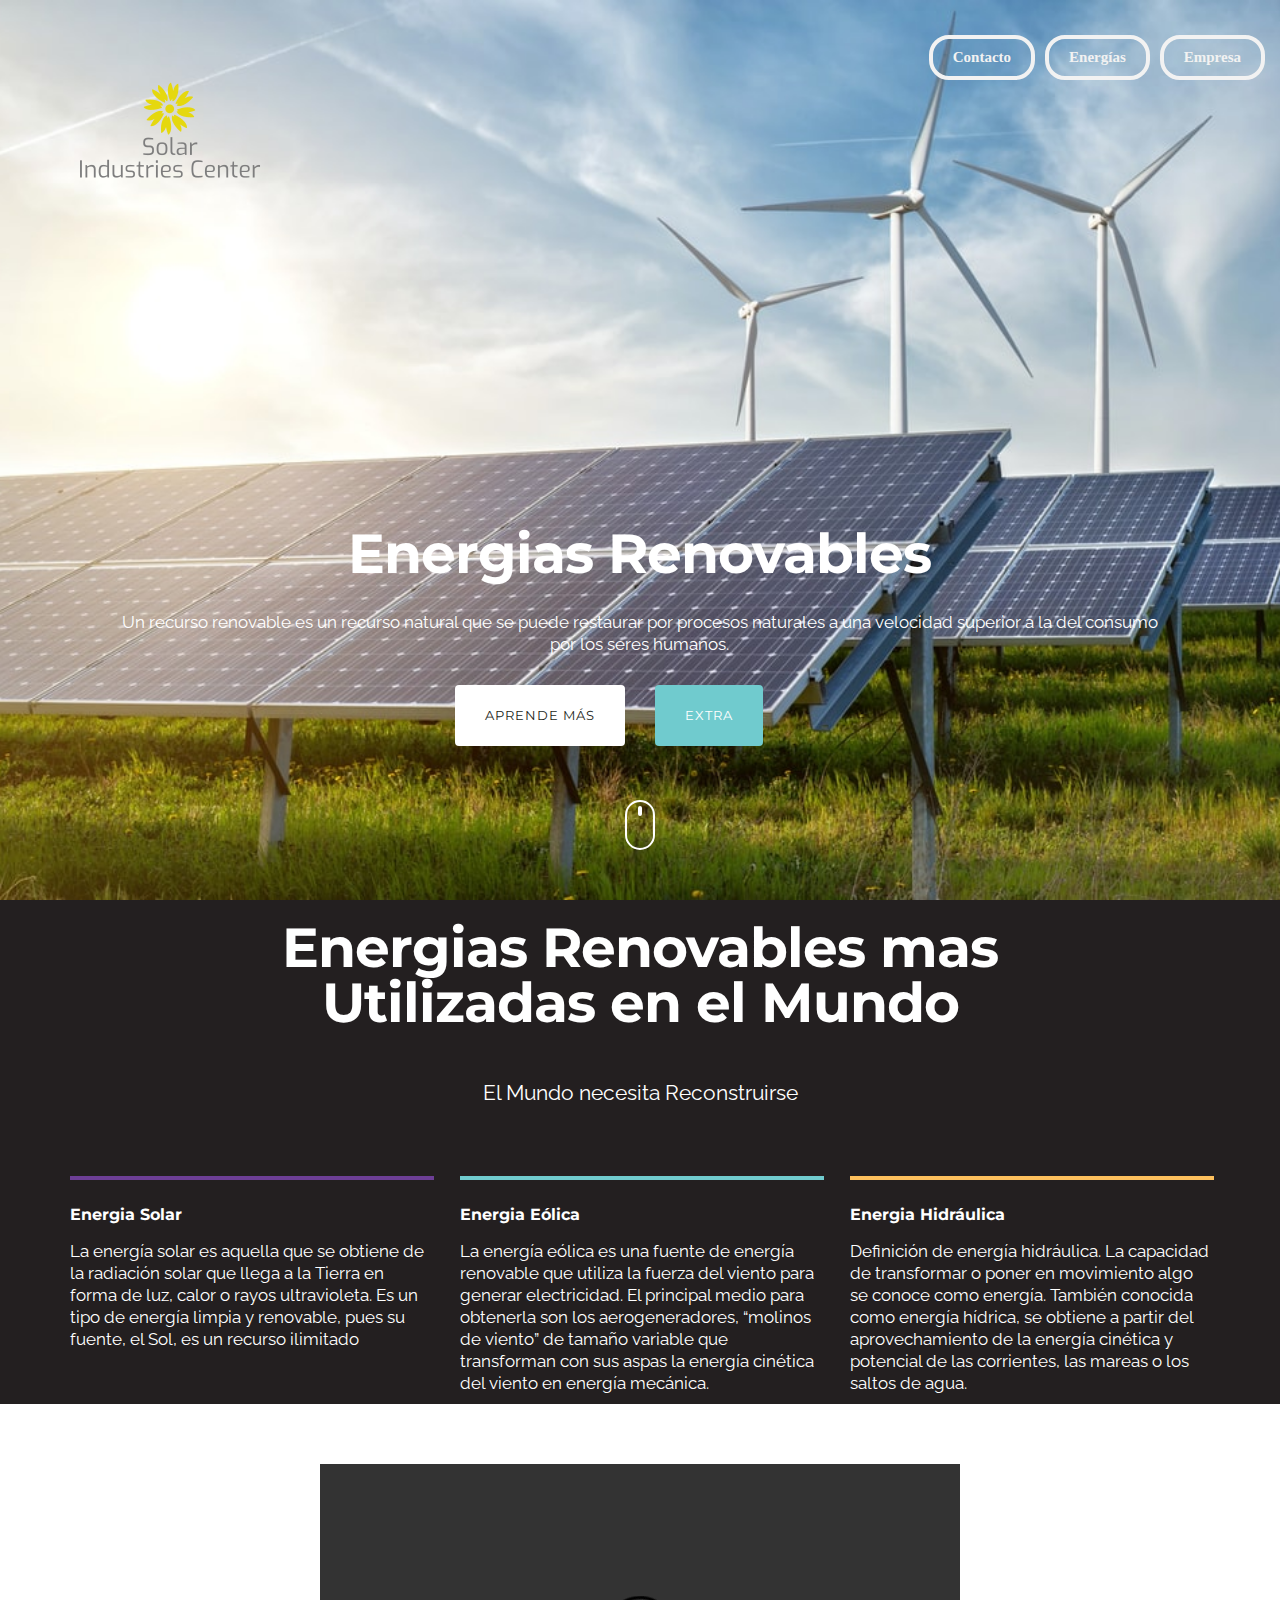
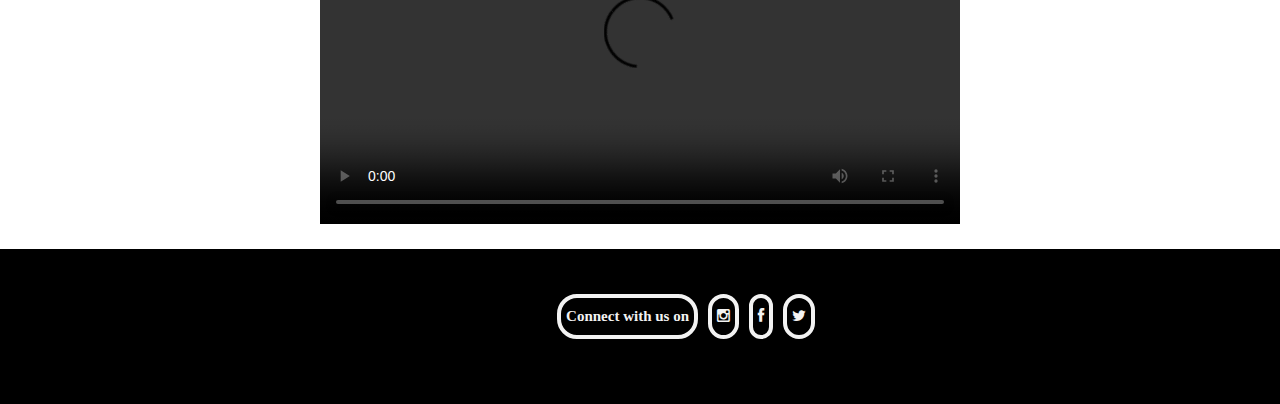
==== index.html @ c9eb2ce0 "Cambio de título" ====
<!DOCTYPE html>
<html lang="en"><head>
  <meta charset="utf-8">
  <title>Recurosos Renovables - Versión 2</title>
  <meta name="keywords" content="">
  <meta name="description" content="">
  <meta name="viewport" content="width=device-width, initial-scale=1.0, maximum-scale=1.0, user-scalable=no">
  
  <meta property="og:title" content="">
	<meta property="og:type" content="website">
	<meta property="og:url" content="">
	<meta property="og:site_name" content="">
	<meta property="og:description" content="">

  <!-- Styles -->
  <link rel="stylesheet" href="css/font-awesome.min.css">
  <link rel="stylesheet" href="https://cdnjs.cloudflare.com/ajax/libs/animate.css/3.7.0/animate.min.css">
  <link href='http://fonts.googleapis.com/css?family=Raleway:400,100,200,300,500,600,700,800,900|Montserrat:400,700' rel='stylesheet' type='text/css'>
  

  <link rel="stylesheet" href="css/bootstrap.min.css">
  <link rel="stylesheet" href="css/main.css">

  <script src="js/modernizr-2.7.1.js"></script>
  
</head>
<style>
  .section section{
    padding-top: 20px;
    padding-bottom: 20px;
   color: aliceblue;
  }
  li{
    position: relative;
    display: block;
    margin: 5px;
   float: right;
  font:bold 15px Verdana;
  text-decoration:none;
  color: #f2f2f2;
  border: 4px solid #f2f2f2;
    padding:10px 20px 10px 20px;  
    border-radius: 20px;
    transition: background .5s, color .5s;
    
  }
  li:hover{
     background:#f2f2f2;
     color: #0489B1;
  }
  .submenu{
    
    position: absolute; 
    width: 150%;
    visibility: hidden;
    opacity: 0;   
      border-radius: 20px;
    transition: background .5s, color .5s;
  }
  .submenu li{
    
    margin-left: -19.9px;
    float: left;
    color: #0489B1;
    font-family: Verdana;
    padding:15px;
    text-decoration: none;
     border: 4px solid #f2f2f2;
      border-radius: 20px;
    transition: background .5s, color .5s;

    
  }
  .menu li:hover .submenu{
    visibility: visible;
    opacity: 1;
    color: #0489B1;
  }
  footer{
    margin-top: 20px;
    background: #000;
  }
</style>
<body>
    
    <header>
      <nav>
      
       <ul class="menu">
        <li><a href="hipervinculos/Empresa.html">Empresa</a></li>
       
        <li><a href="hipervinculos/Otras.html">Energías</a>
          
        <ul class="submenu">
          <br>
          
          <li><a href="hipervinculos/Energia_Solar.html">Solar</a></li>
          
          <li><a href="hipervinculos/Energia_Eólica.html">Eólica</a></li>
          
          <li><a href="hipervinculos/Energia_Hidráulica.html">Hidráulica</a></li>
        </ul>
        </li>
         <li><a href="hipervinculos/Contacto.html">Contacto</a></li>
      </ul>

      </nav>
      <div class="container">
        <div class="row">
          <div class="col-xs-6">
            <div class="logo wow fadeInUp" data-wow-delay="1s">
              <a href="index.html"><img src="img/logo.png" alt="Logo" width="200"></a>
            </div>
          </div>
        </div>
        
        <div class="row header-info">
          <div class="col-sm-10 col-sm-offset-1 text-center">
            <h1 class="animated fadeInDownBig delay-1s">Energias Renovables</h1>
            <br />
            <p class="animated fadeInDown delay-1s" data-wow-delay="0.5s">Un recurso renovable es un recurso natural que se puede restaurar por procesos naturales a una velocidad superior a la del consumo por los seres humanos.</p>
            <br />
              
            <div class="row">
              <div class="col-md-8 col-md-offset-2 col-sm-10 col-sm-offset-1">
                <div class="row">
                  <div class="col-xs-6 text-right wow fadeInUp" data-wow-delay="1s">
                    <a href="#be-the-first" class="btn btn-secondary btn-lg scroll">Aprende más</a>
                  </div>
                  <div class="col-xs-6 text-left wow fadeInUp" data-wow-delay="1.4s">
                    <a href="#video1" class="btn btn-primary btn-lg scroll">Extra</a>
                  </div>
                </div><!--End Button Row-->  
              </div>
            </div>
            
          </div>
        </div>
      </div>
    </header>
    
    <div class="mouse-icon hidden-xs">
				<div class="scroll"></div>
			</div>
    
    <section id="be-the-first" class="pad-x1">
      <div class="container">
        <div class="row">
          <div class="col-sm-8 col-sm-offset-2 text-center margin-30 wow fadeIn" data-wow-delay="0.2s">
            <h1>Energias Renovables mas Utilizadas en el Mundo</h1>
			  <br>
			  <br>
            <p class="lead" data-wow-delay="0.4s">El Mundo necesita Reconstruirse</p>
			</div>
			 <div class="col-sm-4 wow fadeIn" data-wow-delay="0.8s">
				    <hr class="line purple">
				    <h3>Energia Solar</h3>				    
            <p>La energía solar es aquella que se obtiene de la radiación solar que llega a la Tierra en forma de luz, calor o rayos ultravioleta. Es un tipo de energía limpia y renovable, pues su fuente, el Sol, es un recurso ilimitado</p></a>
			    </div>
			    <div class="col-sm-4 wow fadeIn" data-wow-delay="1.2s">
				    <hr  class="line blue">
				    <h3>Energia Eólica</h3>
				    <p>La energía eólica es una fuente de energía renovable que utiliza la fuerza del viento para generar electricidad. El principal medio para obtenerla son los aerogeneradores, “molinos de viento” de tamaño variable que transforman con sus aspas la energía cinética del viento en energía mecánica.</p></a>
			    </div>
			    <div class="col-sm-4 wow fadeIn" data-wow-delay="1.6s">
				    <hr  class="line yellow">
				    <h3>Energia Hidráulica</h3>
				    <p>Definición de energía hidráulica. La capacidad de transformar o poner en movimiento algo se conoce como energía. También conocida como energía hídrica, se obtiene a partir del aprovechamiento de la energía cinética y potencial de las corrientes, las mareas o los saltos de agua.</p>
			    </div>
        </div>
      </div>
    </section>

    <section id="video1">
      <br>
      <br>
      <br>
      <center>
      <video class="video" width="640" height="360" autobuffer autoloop loop controls>
        <source src="img/Recursos renovables.mp4" type="video/mp4" />
      </video>
      </center>
    </section>
	
    <footer>
      <div class="container">
        
        <div class="row">
          <div class="col-sm-8 margin-20">
            <ul class="list-inline social">
              <li><a href="https://twitter.com/?lang=es"><i class="fa fa-twitter"></i></a></li>
              <li><a href="https://www.facebook.com"><i class="fa fa-facebook"></i></a></li>
              <li><a href="https://www.instagram.com/?hl=es-la"><i class="fa fa-instagram"></i></a></li>
              <li>Connect with us on</li>
            </ul>
          </div>
        
      </div>
    </footer>
    </body>
</html>
---- css/main.css ----
/* ==========================================================================
   Global styles
   ========================================================================== */
h1, h2, h3, h4, h5, h6, p, .btn, .navbar-nav a, .form-control, .list-inline, small, #pricing {
  font-family: 'Montserrat', sans-serif;
}

p, .lead {
	font-family: 'Raleway', sans-serif;
}

h1 {
  font-size: 55px;
  line-height: 55px;
  letter-spacing: -1px;
  color: #ffffff;
  font-weight: 700;
}


h3 {
  font-size: 16px;
  line-height: 30px;
  letter-spacing: 0px;
  color:#FFFFFF;
  font-weight: 700;
}

.lead {
  font-size: 21px;
  line-height: 26px;
  color: #ffffff;
  font-weight: 400;
}

p {
  font-size: 17px;
  line-height: 22px;
  color: #FFFFFF;
  font-weight: 400;
}

/*------------------Utilities---------------------*/
a {
  color: inherit;
  font-weight: inherit;
  font-size: inherit;
  text-decoration: none;
}

a:hover, a:focus {
  text-decoration: none;
  color: #231f20;
  -webkit-transition: all 0.35s ease-in-out;
  -moz-transition: all 0.35s ease-in-out;
  -o-transition: all 0.35s ease-in-out;
  transition: all 0.35s ease-in-out;
}

.fa-lg {
  font-size: 1.33333em;
  line-height: 0.75em;
  vertical-align: -10%;
}

::selection {
	background: #231f20; /* Safari */
	color: #FFFFFF;
}
::-moz-selection {
	background: #231f20; /* Firefox */
	color: #FFFFFF;
}


/*------------------Buttons---------------------*/
.btn:focus {
  outline: 0px auto -webkit-focus-ring-color;
  outline: none;
}

.btn {
  text-transform: uppercase;
  border-radius: 4px;
  border: none;
}

.btn-lg {
  font-size: 13px;
  line-height: 1.33;
  padding: 22px 30px;
  font-weight: 400;
  letter-spacing: 1px;
}

.btn-sm {
  font-size: 11px;
  line-height: 1.33;
  padding: 10px 18px;
  font-weight: 400;
}

.btn-wide {
  width: 100%;
  font-size: 13px;
  line-height: 1.33;
  padding: 18px 28px;
  font-weight: 400;
  letter-spacing: 1px;
}

.btn-primary {
  background-color:#70cbce;
  color: #ffffff;
}

.btn-primary:hover, .btn-primary:focus, .btn-primary:active, .btn-primary.active {
  background-color: #8be2e5;
  color: #ffffff;
  -webkit-transition: all 0.35s ease-in-out;
  -moz-transition: all 0.35s ease-in-out;
  -o-transition: all 0.35s ease-in-out;
  transition: all 0.35s ease-in-out;
}

.btn-secondary {
  background-color: #ffffff;
  color: #231f20;
}

.btn-secondary:hover, .btn-secondary:focus, .btn-secondary:active, .btn-secondary.active {
  background-color: #ededed;
  color: #231f20;
  -webkit-transition: all 0.35s ease-in-out;
  -moz-transition: all 0.35s ease-in-out;
  -o-transition: all 0.35s ease-in-out;
  transition: all 0.35s ease-in-out;
}




/*-----------------Margins------------------*/
.margin-0 {
    margin-bottom: 0 !important;
}
.margin-10 {
    margin-bottom: 10px !important;
}
.margin-15 {
    margin-bottom: 15px !important;
}
.margin-20 {
    margin-bottom: 20px !important;
}
.margin-30 {
    margin-bottom: 30px !important;
}
.margin-40 {
    margin-bottom: 40px !important;
}
.margin-50 {
    margin-bottom: 50px !important;
}
.margin-60 {
    margin-bottom: 60px !important;
}
.margin-70 {
    margin-bottom: 70px !important;
}
.margin-80 {
    margin-bottom: 80px !important;
}
.margin-90 {
    margin-bottom: 90px !important;
}
.margin-100 {
    margin-bottom: 100px !important;
}


/*-----------------Colors------------------*/

.black {
  color: #231f20;
}

.blue {
  color: #70cbce;
}

.white {
  color: #ffffff;
}

.black-bg {
  background: #231f20;
}

.blue-bg {
  background: #70cbce;
}

.white-bg {
  background: #ffffff;
}

.purple-bg {
	background: #6d3f96;
}



/* ==========================================================================
   Nav Styles
   ========================================================================== */

.navbar {
    border: 0px solid rgba(0, 0, 0, 0);
    background: #70cbce;
    margin: auto;
    min-height: 60px;
    padding-top: 8px;
    position: fixed;
    top: -60px;
    transition: top 0.4s ease 0s;
}

.navbar.open {
    top: 0;
}

.navbar-inverse .navbar-nav > li > a, .navbar-nav a {
    color: #ffffff;
    font-size: 14px;
    letter-spacing: 1px;
}

.navbar-inverse .navbar-nav > li > a:hover {
    color: #ffffff;
    opacity: 0.6;
}

.nav > li > a {
    position: relative;
    display: block;
    padding: 10px 10px;
}

.navbar-inverse .navbar-collapse, .navbar-inverse .navbar-form {
    border-color: #4ec3cd;
}

.navbar-inverse .navbar-toggle {
    border-color: transparent;
}

.logo img {
	margin-top: 0px;
	margin-left: 0px;
}



/* ==========================================================================
   Main styles
   ========================================================================== */
header {
  background: url(../img/header-bg.jpg) no-repeat center center;
  width: 100%;
  padding: 20px 10px 60px 10px;
  height: 100vh;
  overflow: hidden;
  background-size: cover;
  -webkit-background-size: cover;
  -moz-background-size: cover;
  -o-background-size: cover;
}

.header-info {
  position: absolute;
  bottom: 0;
  width: 100%;
  left: 0;
  right: 0;
  margin-left: 0px;
  margin-bottom: 12%;
}

.signin {
  padding-top: 9px;
}


.mouse-icon {
    border: 2px solid #fff;
    border-radius: 16px;
    display: block;
    height: 50px;
    margin: -100px auto 50px;
    position: relative;
    width: 30px;
    z-index: 10;
}
.mouse-icon .scroll {
    animation-delay: 0s;
    animation-duration: 1s;
    animation-iteration-count: infinite;
    animation-name: scrolling;
    animation-play-state: running;
    animation-timing-function: linear;
}
.mouse-icon .scroll {
    background: #fff none repeat scroll 0 0;
    border-radius: 10px;
    height: 10px;
    margin-left: auto;
    margin-right: auto;
    position: relative;
    top: 4px;
    width: 4px;
}
@keyframes scrolling {
0% {
    opacity: 0;
    top: 5px;
}
30% {
    opacity: 1;
    top: 10px;
}
100% {
    opacity: 0;
    top: 25px;
}
}

.pad-xl {
	padding: 200px 0px;
}

.pad-lg {
	padding: 160px 0px;
}

.pad-sm {
	padding: 80px 0px;
}

.pad-xs {
	padding: 30px 0px;
}



#be-the-first {
  background: url(../img/be-the-first-bg.jpg) #231f20 no-repeat center center fixed;
  min-height: 300px;
  -webkit-background-size: cover;
  -moz-background-size: cover;
  -o-background-size: cover;
  background-size: cover;
}

hr.line {
	width: 100%;
	border: 2px solid;
}

.purple {
	border-color: #6d3f96;
	color: #6d3f96;
}

.blue {
	border-color: #70cbce;
	color: #70cbce
}

.yellow {
	border-color: #fdc05d;
	color: #fdc05d;
}



#invite {
  background: #f2f2f2;
}

.fa-envelope-o {
  color: #4ec3cd;
  font-size: 22px;
  display: block;
  padding-top: 15px;
  width: 60px;
  height: 60px;
  border: 2px solid #4ec3cd;
  -moz-border-radius: 30px;
  -o-border-radius: 30px;
  -webkit-border-radius: 30px;
  border-radius: 30px;
  margin: auto;
}



.news-container {
  padding: 10px 0px 20px;
  border-bottom: 1px dotted #d9d9d9;
}

.news-img {
  padding-right: 20px;
}

footer {
  background: #ffffff;
  padding: 40px 0px;
}

.social li a:hover {
  opacity: 0.5;
}



/*---------------Pricing Tables-------------------*/


#pricing {
  background: #70cbce;
}

.pricing-container {
  padding-left: 0px;
  padding-right: 0px;
}

.pricing-table {
  background: transparent;
  margin-bottom: 50px;
  margin-top: 0px;
  -webkit-transition: all 0.25s ease-in-out;
  -moz-transition: all 0.25s ease-in-out;
  -o-transition: all 0.25s ease-in-out;
  transition: all 0.25s ease-in-out;
}
.pricing-table.active {
  box-shadow: 0px 0px 12px rgba(41,46,50,0.6); 
  position: absolute;
  margin: auto;
  z-index: 200;
  border-top-left-radius: 10px;
  border-top-right-radius: 10px;
}

.pricing-table:hover {
  margin-top: -10px;
  -webkit-transition: all 0.25s ease-in-out;
  -moz-transition: all 0.25s ease-in-out;
  -o-transition: all 0.25s ease-in-out;
  transition: all 0.25s ease-in-out;
}

.pricing-table li {
  padding-left: 20px;
  padding-right: 20px;
}

.headline {
  background: #231f20;
  color: #FFFFFF;
  padding: 10px;
  border-top-left-radius: 10px;
  border-top-right-radius: 10px;
}

.price {
    background: none repeat scroll 0 0 #231f20;
    color: #FFFFFF;
    font-size: 32px;
    font-weight: bold;
    padding-bottom: 20px;
    padding-top: 20px;
}


.pricing-table:hover li.price  {
  background: #303236;
  -webkit-transition: all 0.85s ease-in-out;
  -moz-transition: all 0.85s ease-in-out;
  -o-transition: all 0.85s ease-in-out;
  transition: all 0.85s ease-in-out;
}

.price small {
  font-weight: 300;
  color: #929496;
}

.info {
  padding-top: 20px;
  padding-bottom: 20px;
  font-weight: 300;
  font-size: 13px;
  color: #929496;
  background: #ffffff;
}

.features {
  color: #231f20;
  font-weight: bold;
  padding-top: 12px;
  padding-bottom: 15px;
  border-bottom: 1px dotted #E8EAEA;
  background: #ffffff
}

.features.first {
  border-top: 1px dotted #E8EAEA;
}

.features.last {
  padding-top: 17px;
  padding-bottom: 20px;
}

.features.last a {
	color: #70cbce;
	font-size: 14px;
	letter-spacing: 1px;
}

.pricing-container .btn {
    border-radius: 0;
}




/* ==========================================================================
   Form styles
   ========================================================================== */
.form-control {
    background-color: #FFFFFF;
    background-image: none;
    border: 0px solid transparent;
    border-radius: 4px;
    box-shadow: 0 1px 1px rgba(0, 0, 0, 0.075) inset;
    color: #929496;
    display: block;
    font-size: 15px;
    height: 60px;
    line-height: 1.42857;
    padding: 6px 12px;
    transition: border-color 0.15s ease-in-out 0s, box-shadow 0.15s ease-in-out 0s;
}

.form-control::-moz-placeholder {
    color: #d9d9d9;
    font-size: 15px;
    opacity: 1;
}

.form-control::-webkit-placeholder, .form-control::-o-placeholder {
    color: #d9d9d9;
    font-size: 15px;
    opacity: 1;
}

.form-control::-o-placeholder {
    color: #d9d9d9;
    font-size: 15px;
    opacity: 1;
}




/* ==========================================================================
   Mobile styles
   ========================================================================== */
/* Landscape phones and down */
@media (max-width: 480px) { 

.btn-lg {
  font-size: 12.5px;
  line-height: 1.33;
  padding: 16px 13px;
  letter-spacing: 0px;
}


.btn-wide {
  width: 100%;
  font-size: 12.5px;
  line-height: 1.33;
  padding: 16px 13px;
  letter-spacing: 0px;
}

#be-the-first { 
      background-attachment: scroll;
  }

}


/* Landscape phone to portrait tablet */
@media (min-width: 481px) and (max-width: 767px) { 

#be-the-first { 
      background-attachment: scroll;
  }

}


/* Portrait tablet to landscape and desktop */
@media (min-width: 768px) and (max-width: 991px) {

#be-the-first { 
      background-attachment: scroll;
  }
  
}



/* Desktops and laptops ----------- */
@media (min-width: 992px) and (max-width: 1199px) {

}
     


/* Large screens ----------- */
@media (min-width: 1200px) and (max-width: 3000px) {

}
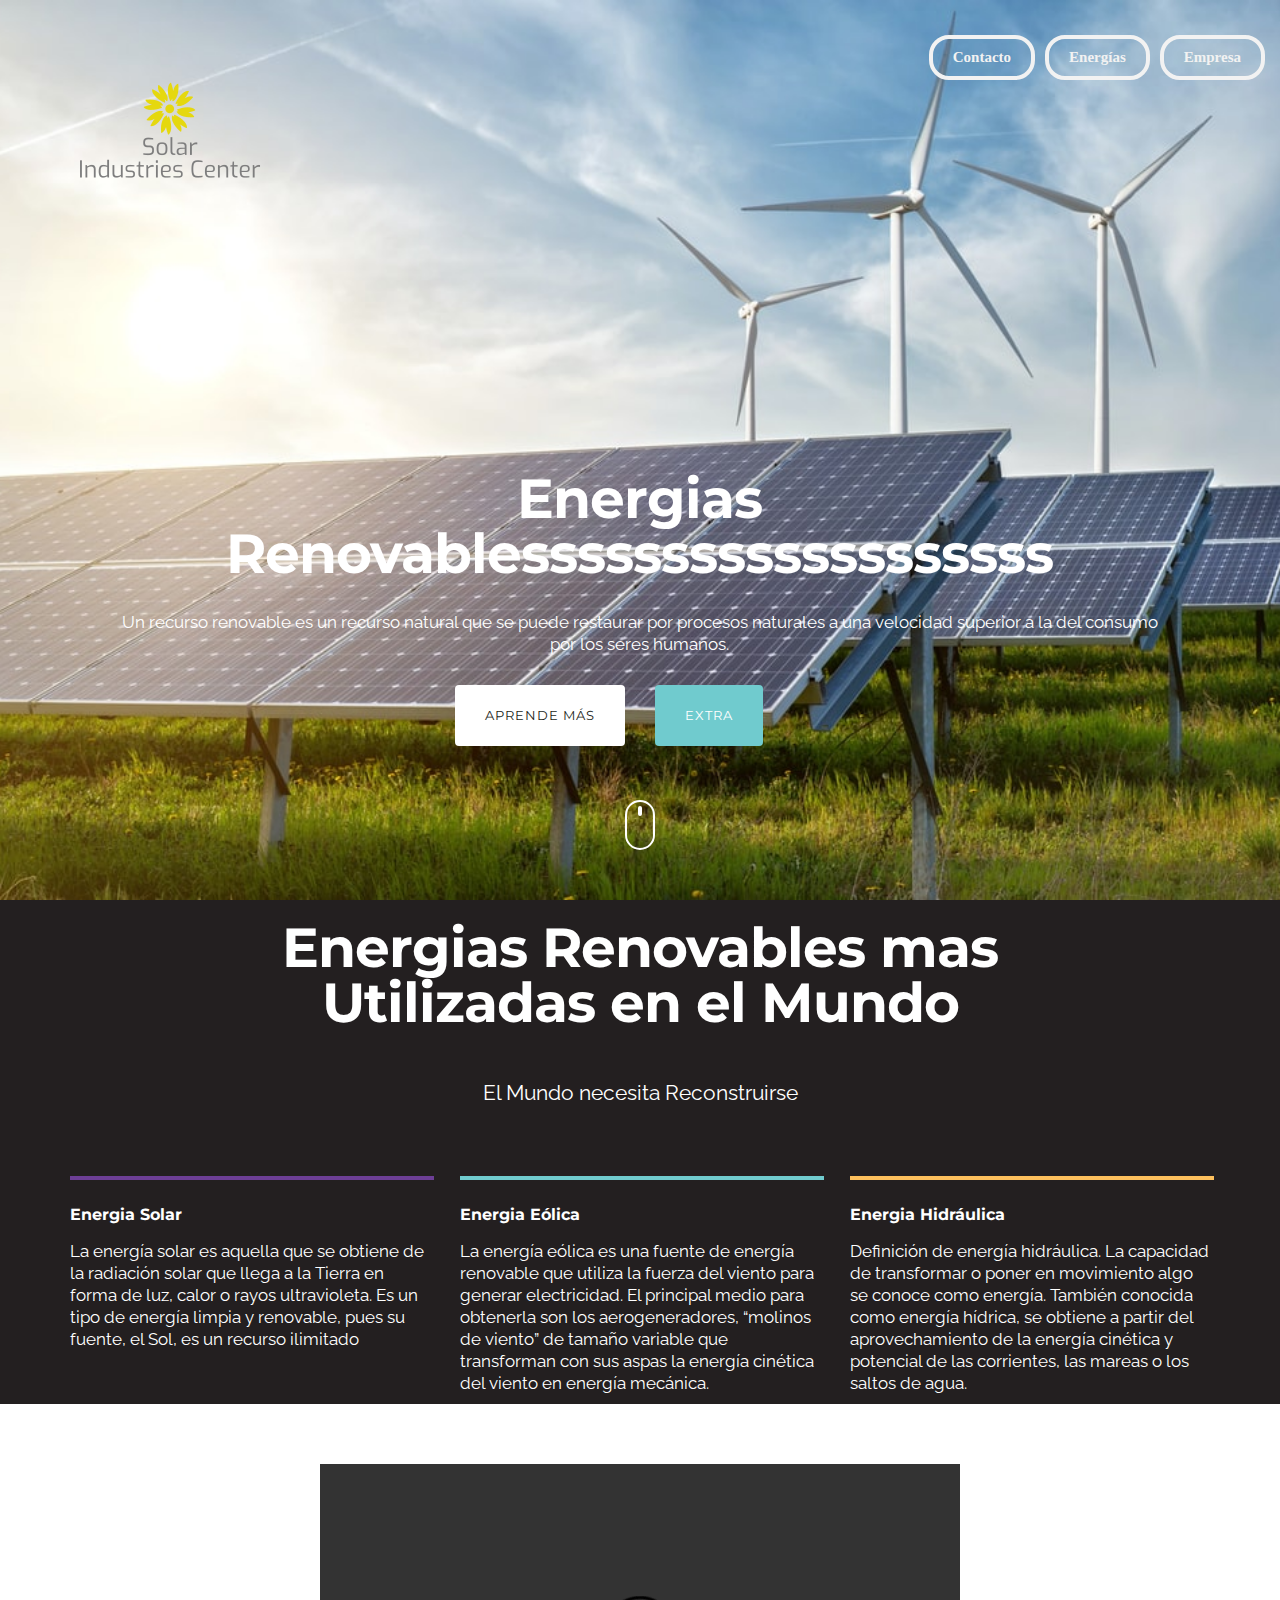
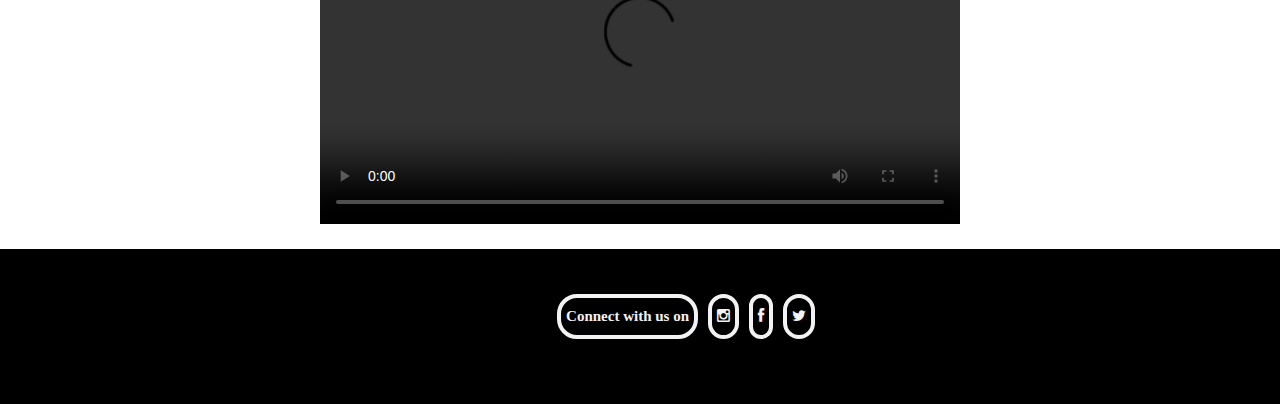
==== commit 4f1ddc0b: "Merge branch 'feature/issue6' of https://github.com/Miguek22/pagina_recursos_renovables into feature" ====
--- a/index.html
+++ b/index.html
@@ -116,7 +116,7 @@
         
         <div class="row header-info">
           <div class="col-sm-10 col-sm-offset-1 text-center">
-            <h1 class="animated fadeInDownBig delay-1s">Energias Renovables</h1>
+            <h1 class="animated fadeInDownBig delay-1s">Energias Renovablesssssssssssssssssss</h1>
             <br />
             <p class="animated fadeInDown delay-1s" data-wow-delay="0.5s">Un recurso renovable es un recurso natural que se puede restaurar por procesos naturales a una velocidad superior a la del consumo por los seres humanos.</p>
             <br />
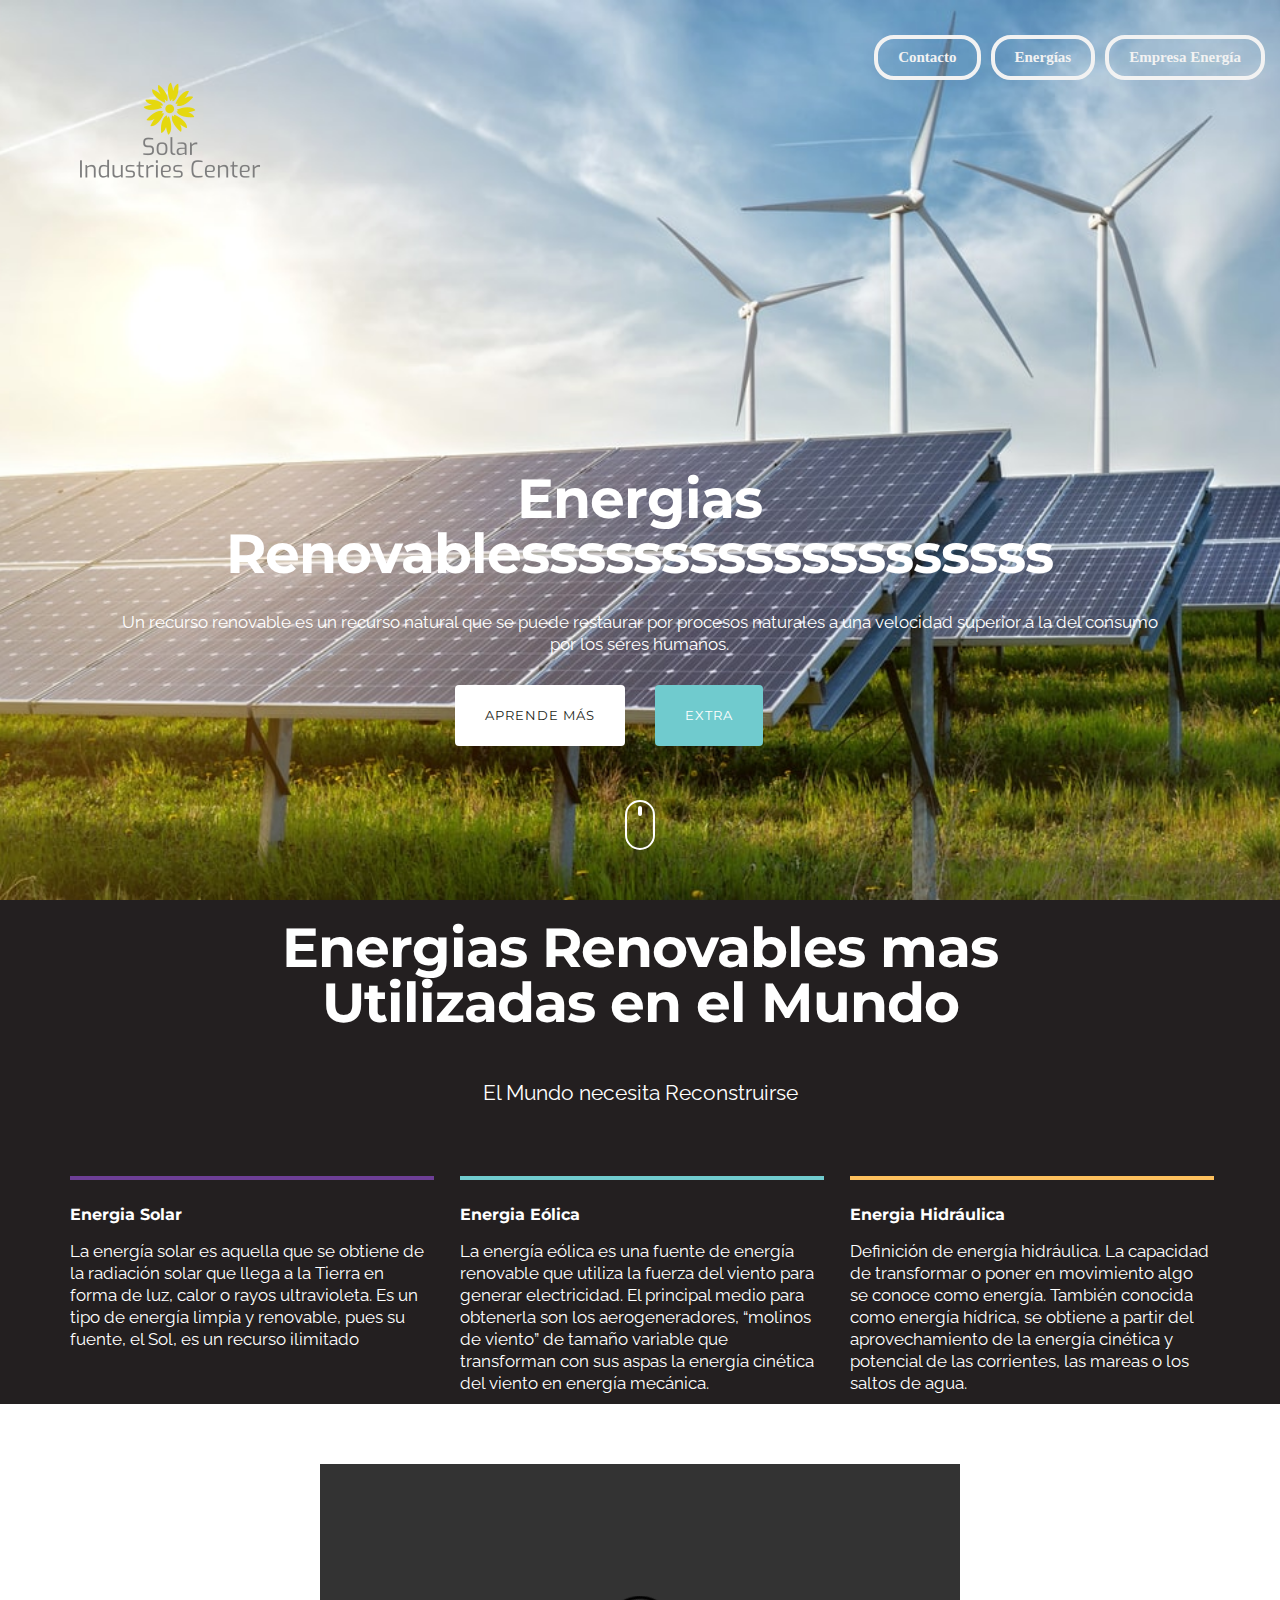
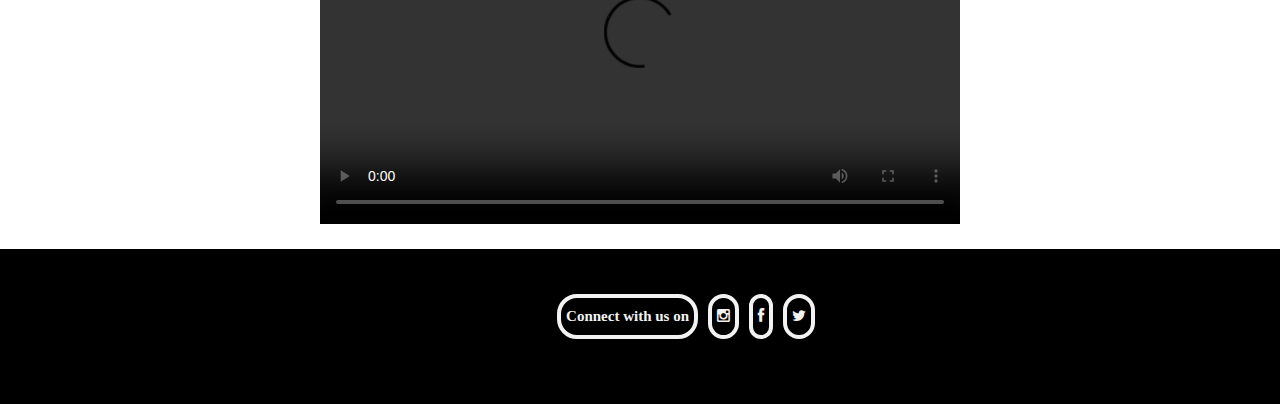
==== commit 200ed17f: "Cambio en rama issue6" ====
--- a/index.html
+++ b/index.html
@@ -87,7 +87,7 @@
       <nav>
       
        <ul class="menu">
-        <li><a href="hipervinculos/Empresa.html">Empresa</a></li>
+        <li><a href="hipervinculos/Empresa.html">Empresa Energía</a></li>
        
         <li><a href="hipervinculos/Otras.html">Energías</a>
           
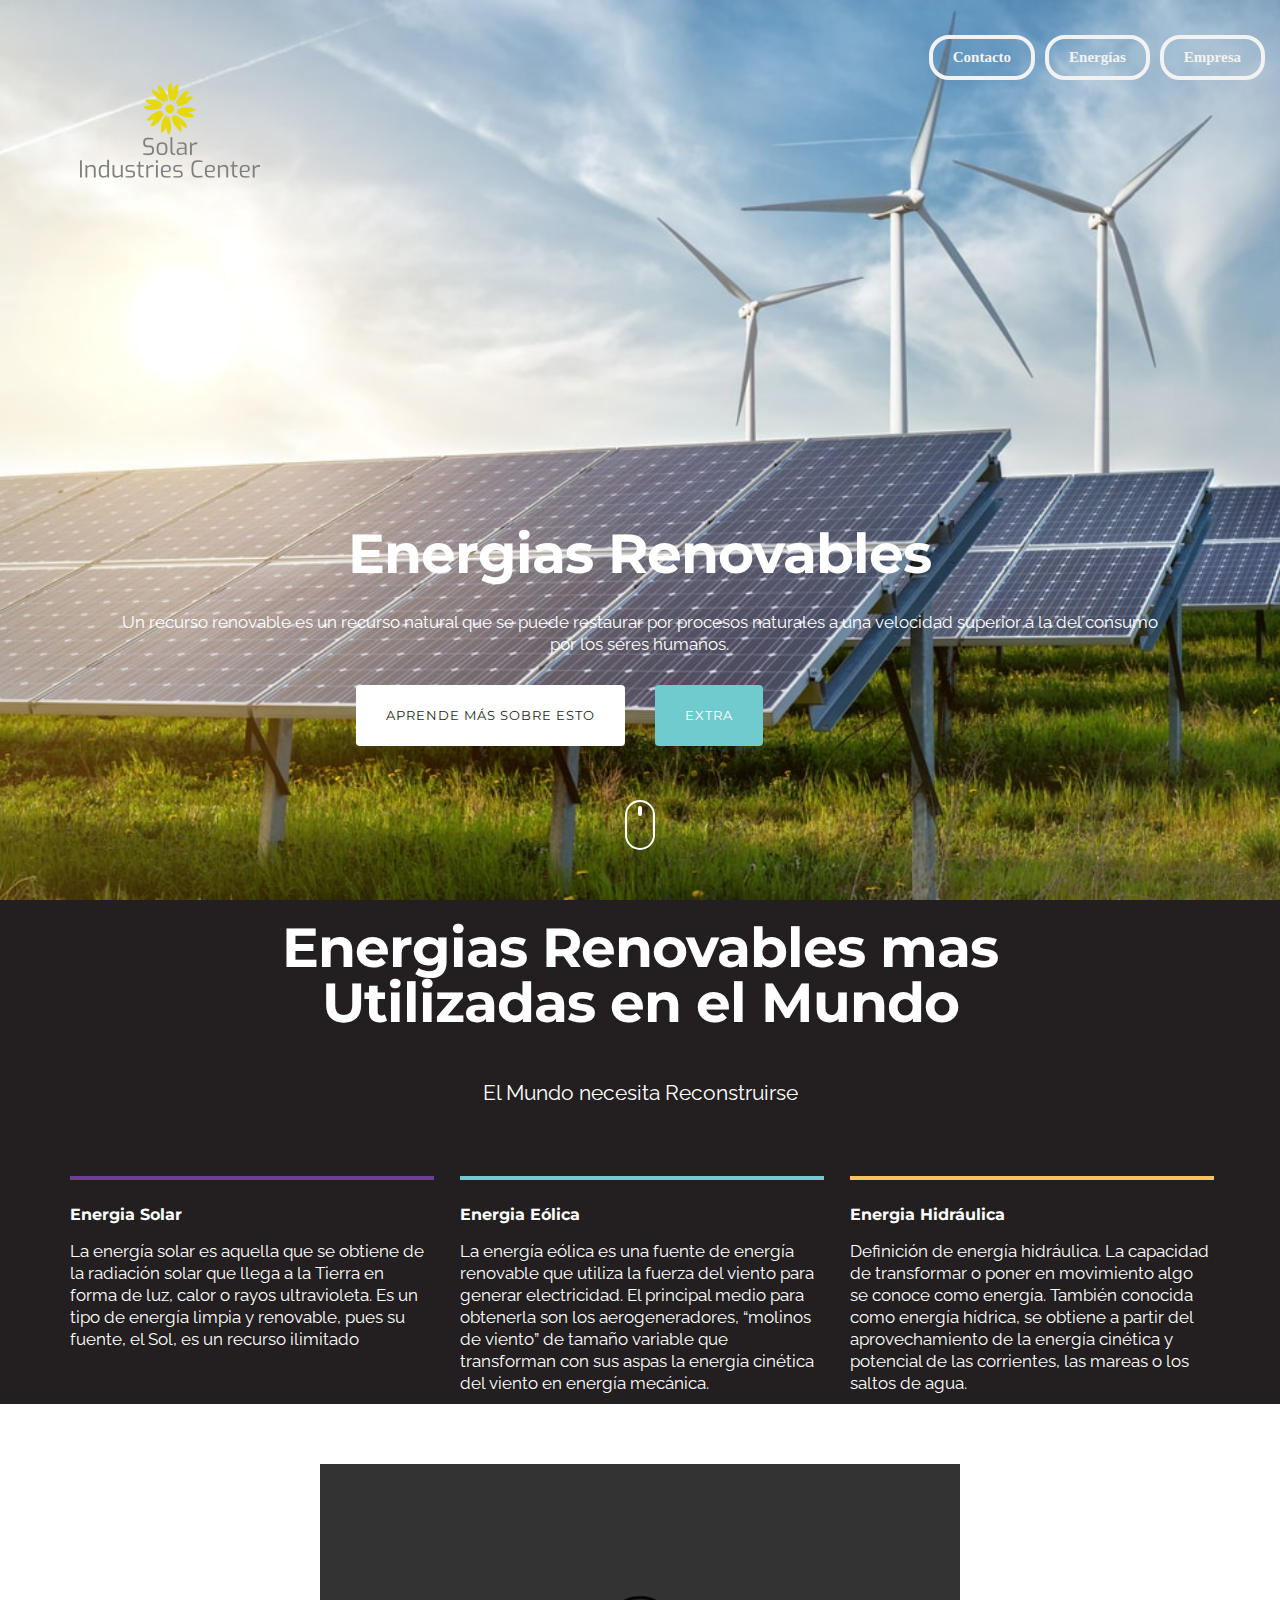
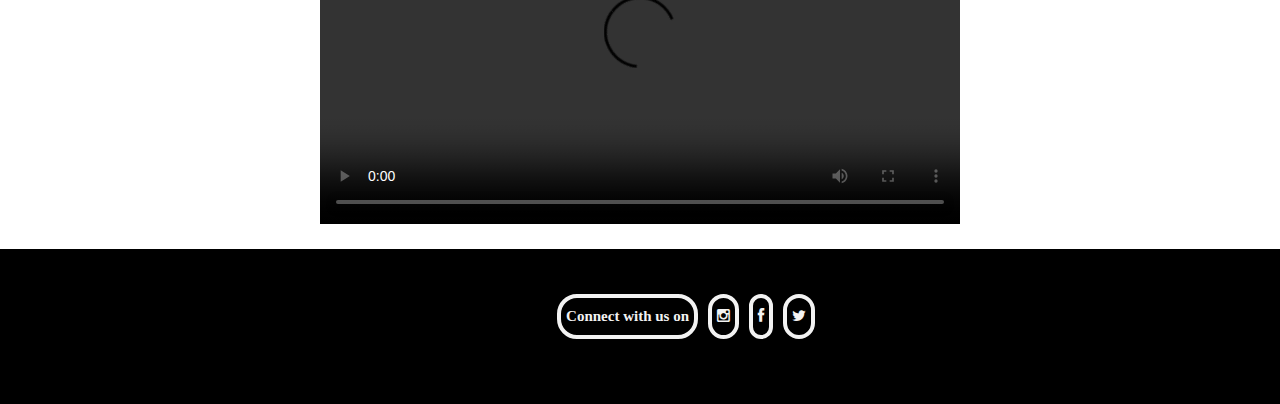
==== commit 5a2c4e2f: "Cambio en rama dev" ====
--- a/index.html
+++ b/index.html
@@ -1,7 +1,7 @@
 <!DOCTYPE html>
 <html lang="en"><head>
   <meta charset="utf-8">
-  <title>Recurosos Renovables - Versión 2</title>
+  <title>Recurosos Renovables </title>
   <meta name="keywords" content="">
   <meta name="description" content="">
   <meta name="viewport" content="width=device-width, initial-scale=1.0, maximum-scale=1.0, user-scalable=no">
@@ -87,7 +87,7 @@
       <nav>
       
        <ul class="menu">
-        <li><a href="hipervinculos/Empresa.html">Empresa Energía</a></li>
+        <li><a href="hipervinculos/Empresa.html">Empresa</a></li>
        
         <li><a href="hipervinculos/Otras.html">Energías</a>
           
@@ -116,7 +116,7 @@
         
         <div class="row header-info">
           <div class="col-sm-10 col-sm-offset-1 text-center">
-            <h1 class="animated fadeInDownBig delay-1s">Energias Renovablesssssssssssssssssss</h1>
+            <h1 class="animated fadeInDownBig delay-1s">Energias Renovables</h1>
             <br />
             <p class="animated fadeInDown delay-1s" data-wow-delay="0.5s">Un recurso renovable es un recurso natural que se puede restaurar por procesos naturales a una velocidad superior a la del consumo por los seres humanos.</p>
             <br />
@@ -125,7 +125,7 @@
               <div class="col-md-8 col-md-offset-2 col-sm-10 col-sm-offset-1">
                 <div class="row">
                   <div class="col-xs-6 text-right wow fadeInUp" data-wow-delay="1s">
-                    <a href="#be-the-first" class="btn btn-secondary btn-lg scroll">Aprende más</a>
+                    <a href="#be-the-first" class="btn btn-secondary btn-lg scroll">Aprende más sobre esto</a>
                   </div>
                   <div class="col-xs-6 text-left wow fadeInUp" data-wow-delay="1.4s">
                     <a href="#video1" class="btn btn-primary btn-lg scroll">Extra</a>
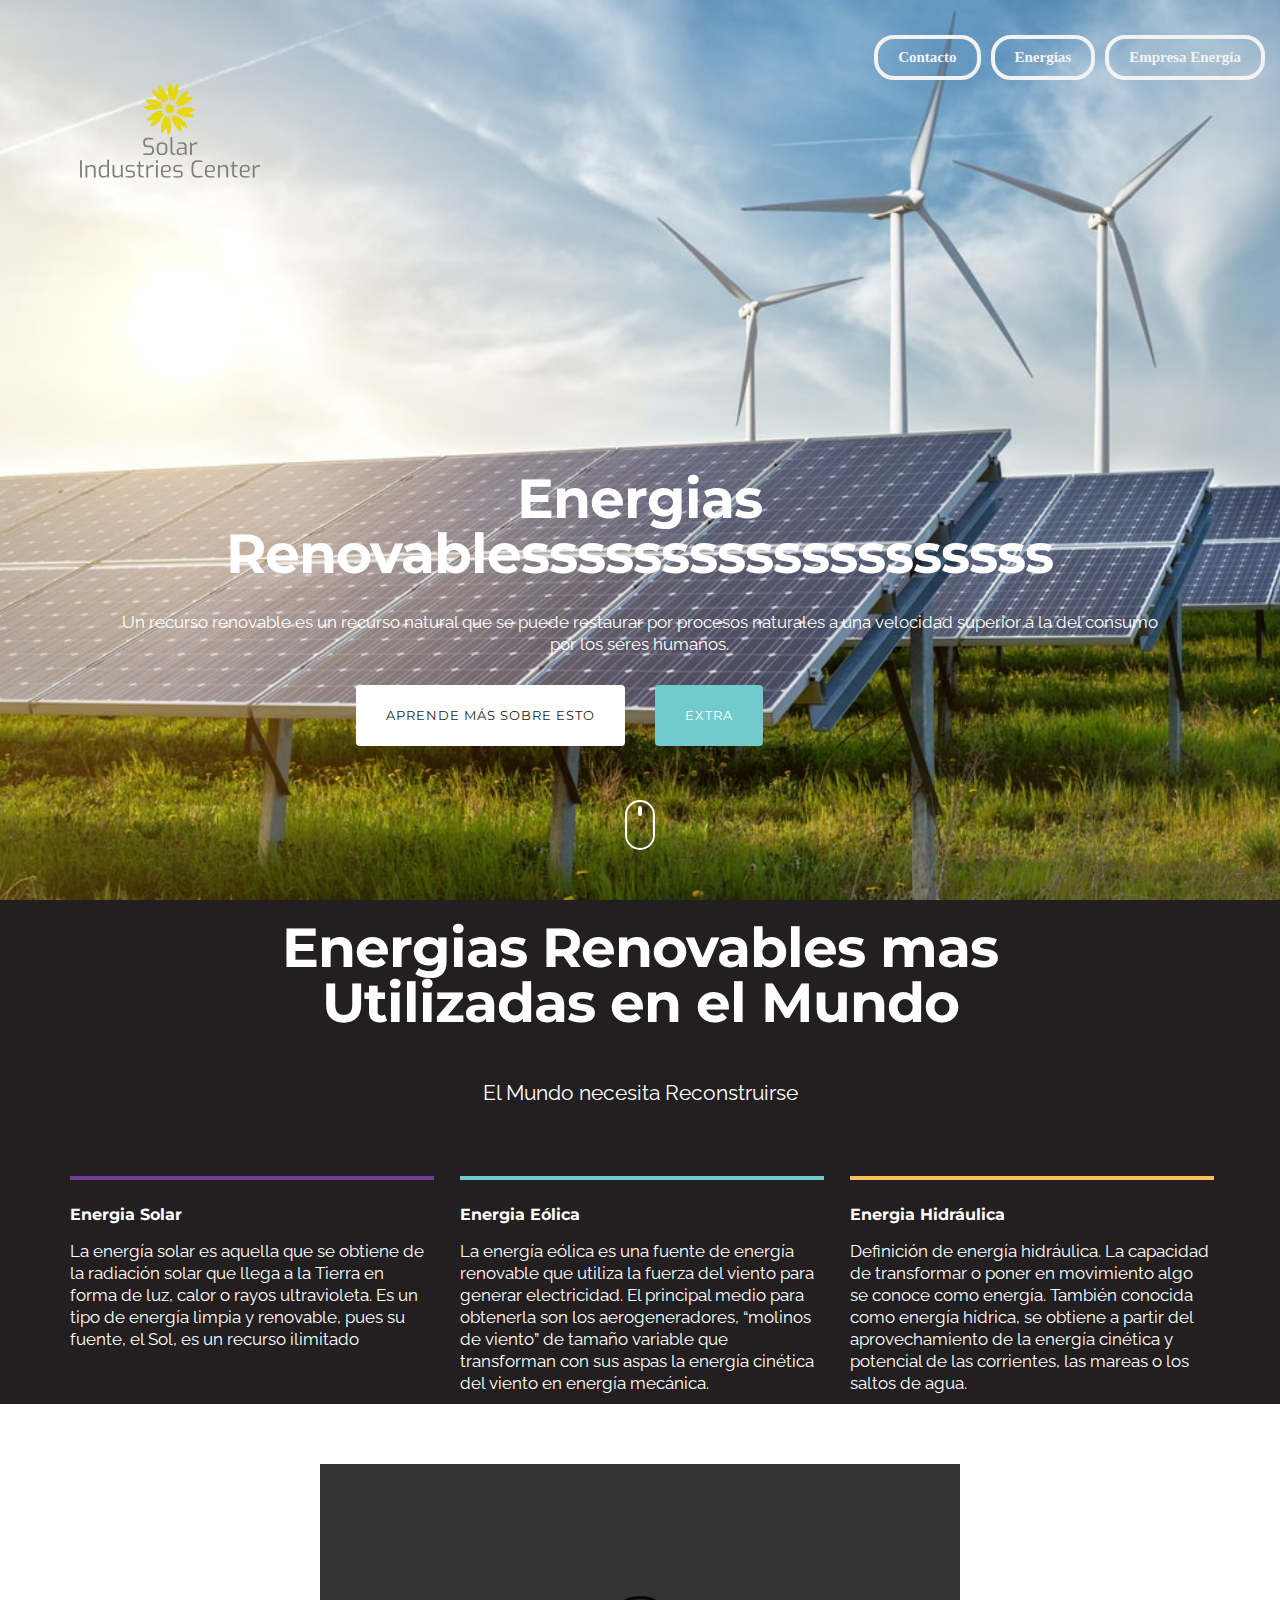
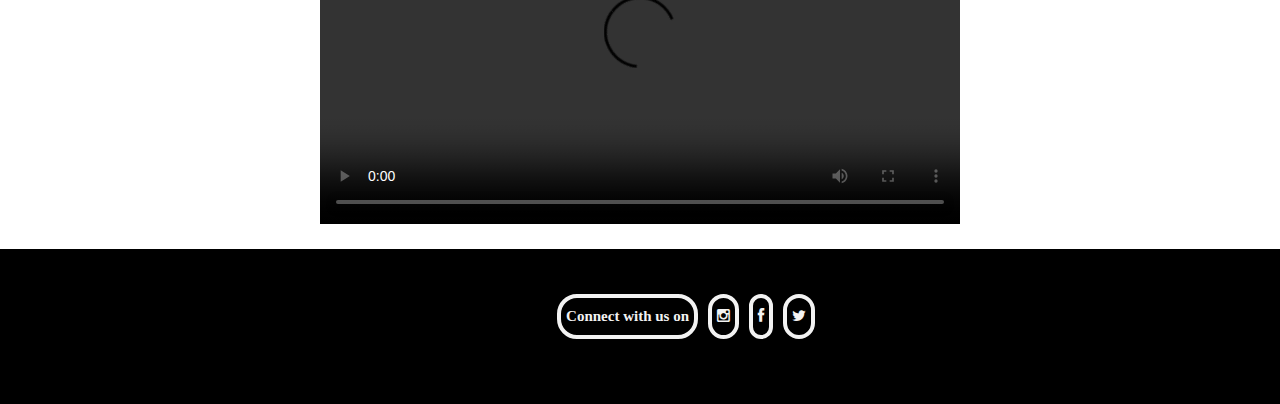
==== commit 12a0db67: "Merge branch 'feature/issue6' into dev" ====
--- a/index.html
+++ b/index.html
@@ -1,7 +1,7 @@
 <!DOCTYPE html>
 <html lang="en"><head>
   <meta charset="utf-8">
-  <title>Recurosos Renovables </title>
+  <title>Recurosos Renovables - Versión 2</title>
   <meta name="keywords" content="">
   <meta name="description" content="">
   <meta name="viewport" content="width=device-width, initial-scale=1.0, maximum-scale=1.0, user-scalable=no">
@@ -87,7 +87,7 @@
       <nav>
       
        <ul class="menu">
-        <li><a href="hipervinculos/Empresa.html">Empresa</a></li>
+        <li><a href="hipervinculos/Empresa.html">Empresa Energía</a></li>
        
         <li><a href="hipervinculos/Otras.html">Energías</a>
           
@@ -116,7 +116,7 @@
         
         <div class="row header-info">
           <div class="col-sm-10 col-sm-offset-1 text-center">
-            <h1 class="animated fadeInDownBig delay-1s">Energias Renovables</h1>
+            <h1 class="animated fadeInDownBig delay-1s">Energias Renovablesssssssssssssssssss</h1>
             <br />
             <p class="animated fadeInDown delay-1s" data-wow-delay="0.5s">Un recurso renovable es un recurso natural que se puede restaurar por procesos naturales a una velocidad superior a la del consumo por los seres humanos.</p>
             <br />
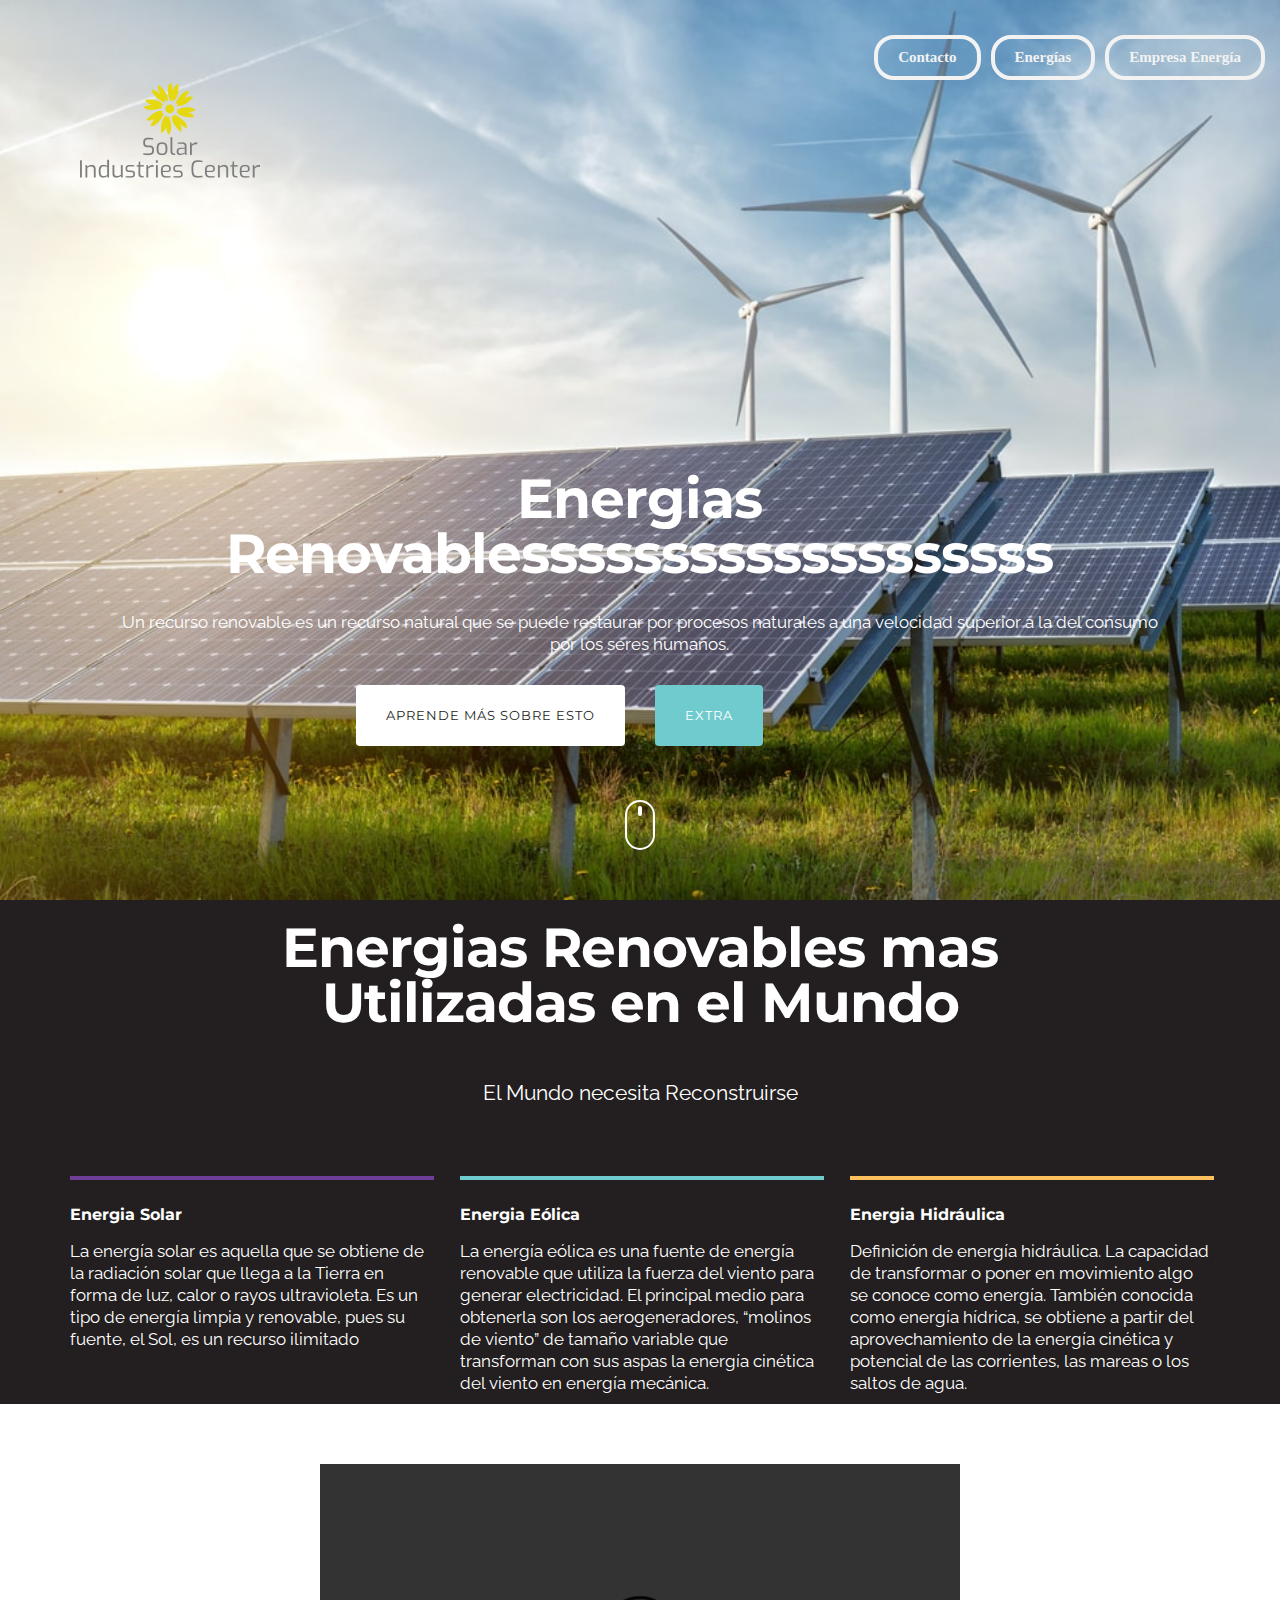
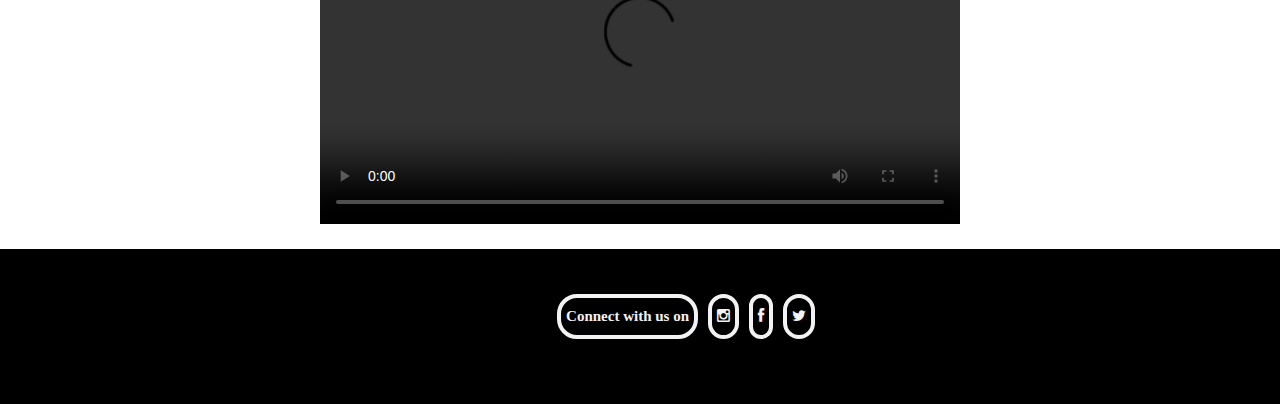
==== commit 5b76a7ac: "Nueva version" ====
--- a/index.html
+++ b/index.html
@@ -1,7 +1,7 @@
 <!DOCTYPE html>
 <html lang="en"><head>
   <meta charset="utf-8">
-  <title>Recurosos Renovables - Versión 2</title>
+  <title>Recurosos Renovables - Versión 3</title>
   <meta name="keywords" content="">
   <meta name="description" content="">
   <meta name="viewport" content="width=device-width, initial-scale=1.0, maximum-scale=1.0, user-scalable=no">
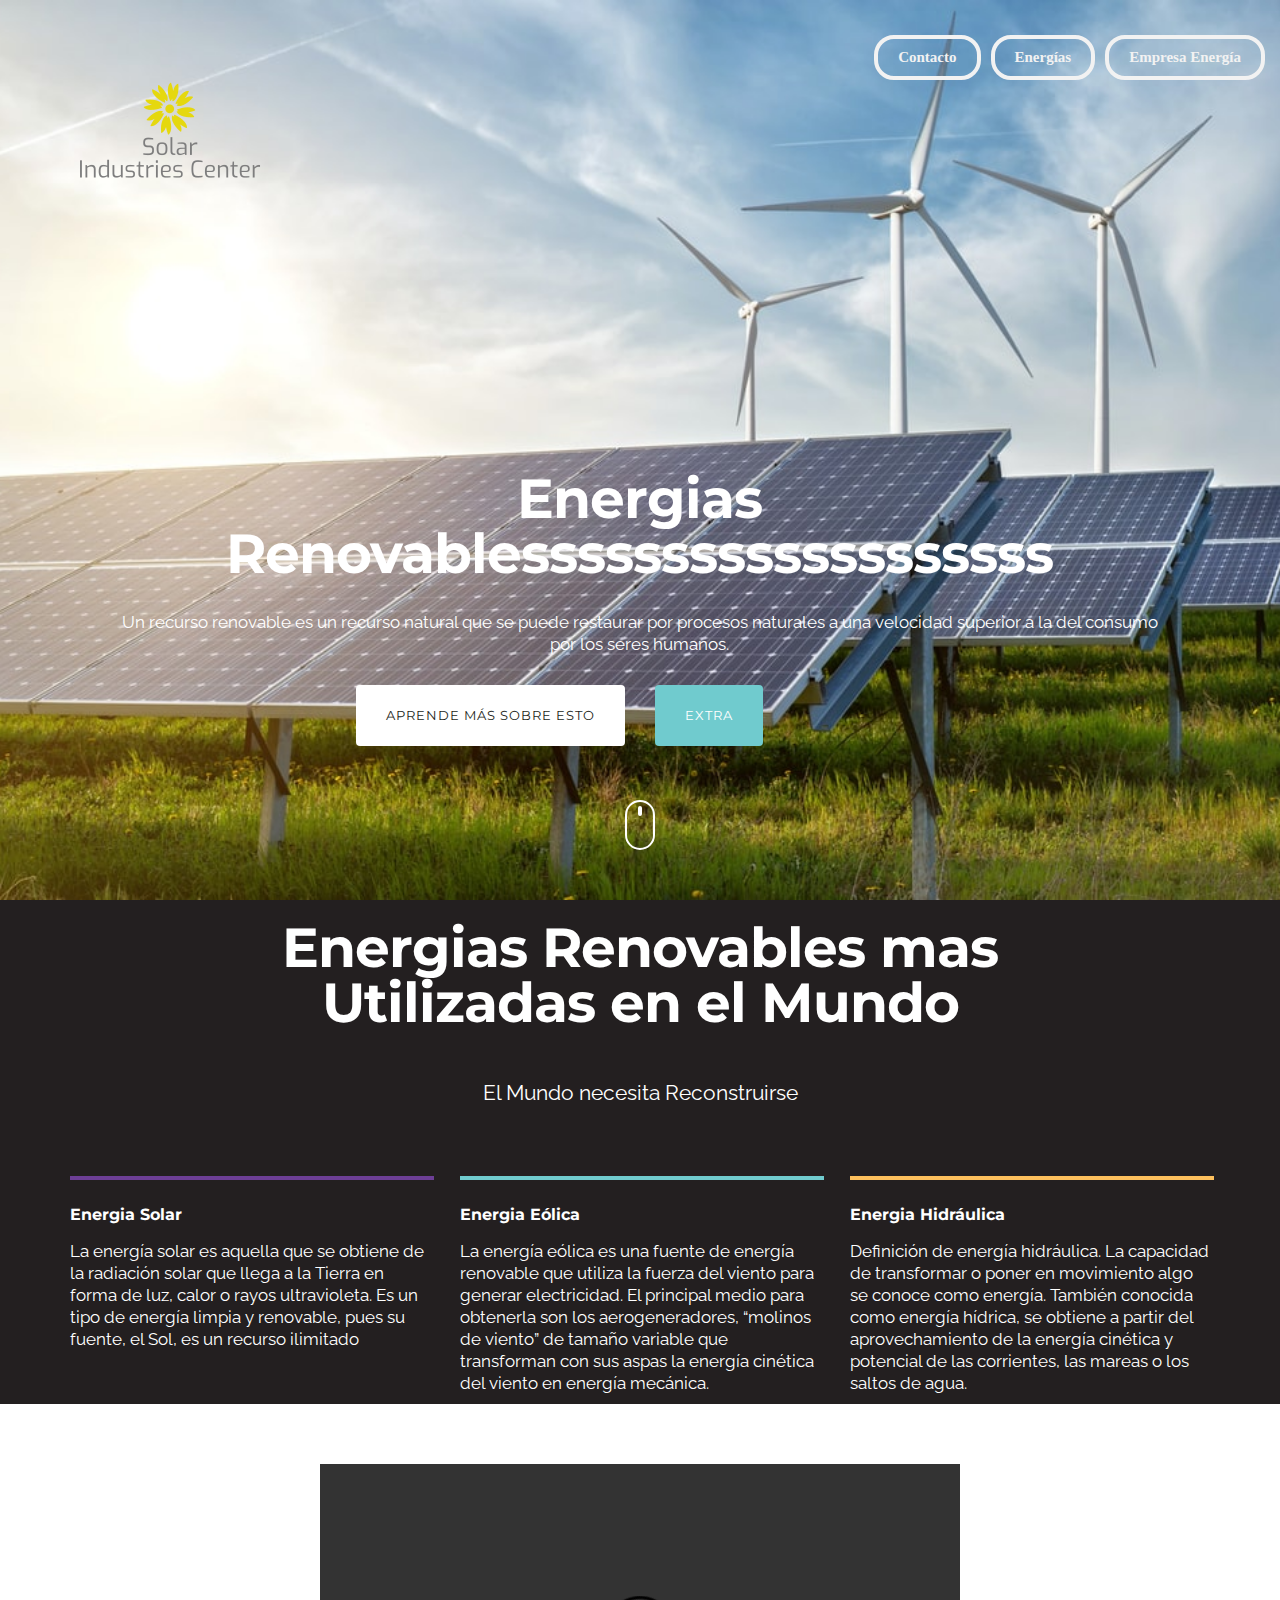
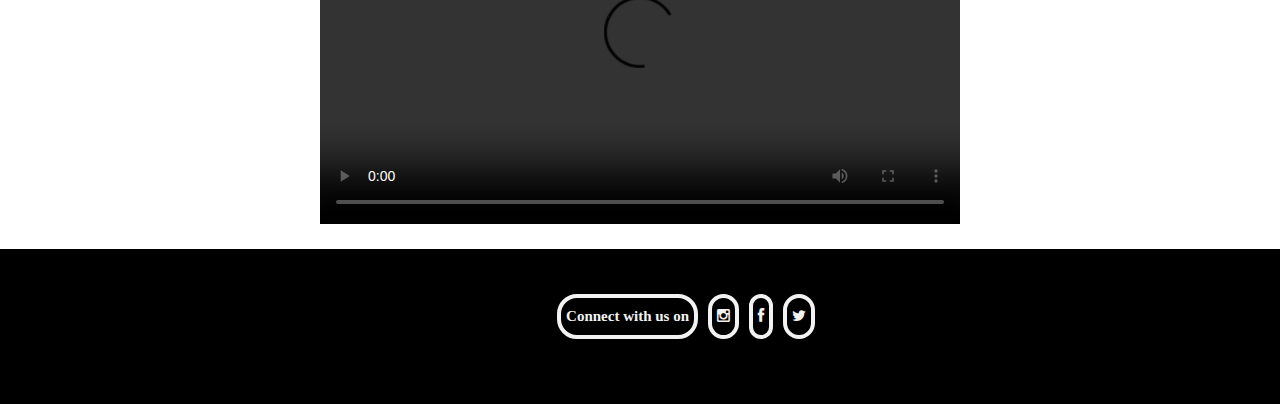
==== commit af628b91: "Version5" ====
--- a/index.html
+++ b/index.html
@@ -1,7 +1,7 @@
 <!DOCTYPE html>
 <html lang="en"><head>
   <meta charset="utf-8">
-  <title>Recurosos Renovables - Versión 3</title>
+  <title>Recurosos Renovables - Versión 5</title>
   <meta name="keywords" content="">
   <meta name="description" content="">
   <meta name="viewport" content="width=device-width, initial-scale=1.0, maximum-scale=1.0, user-scalable=no">
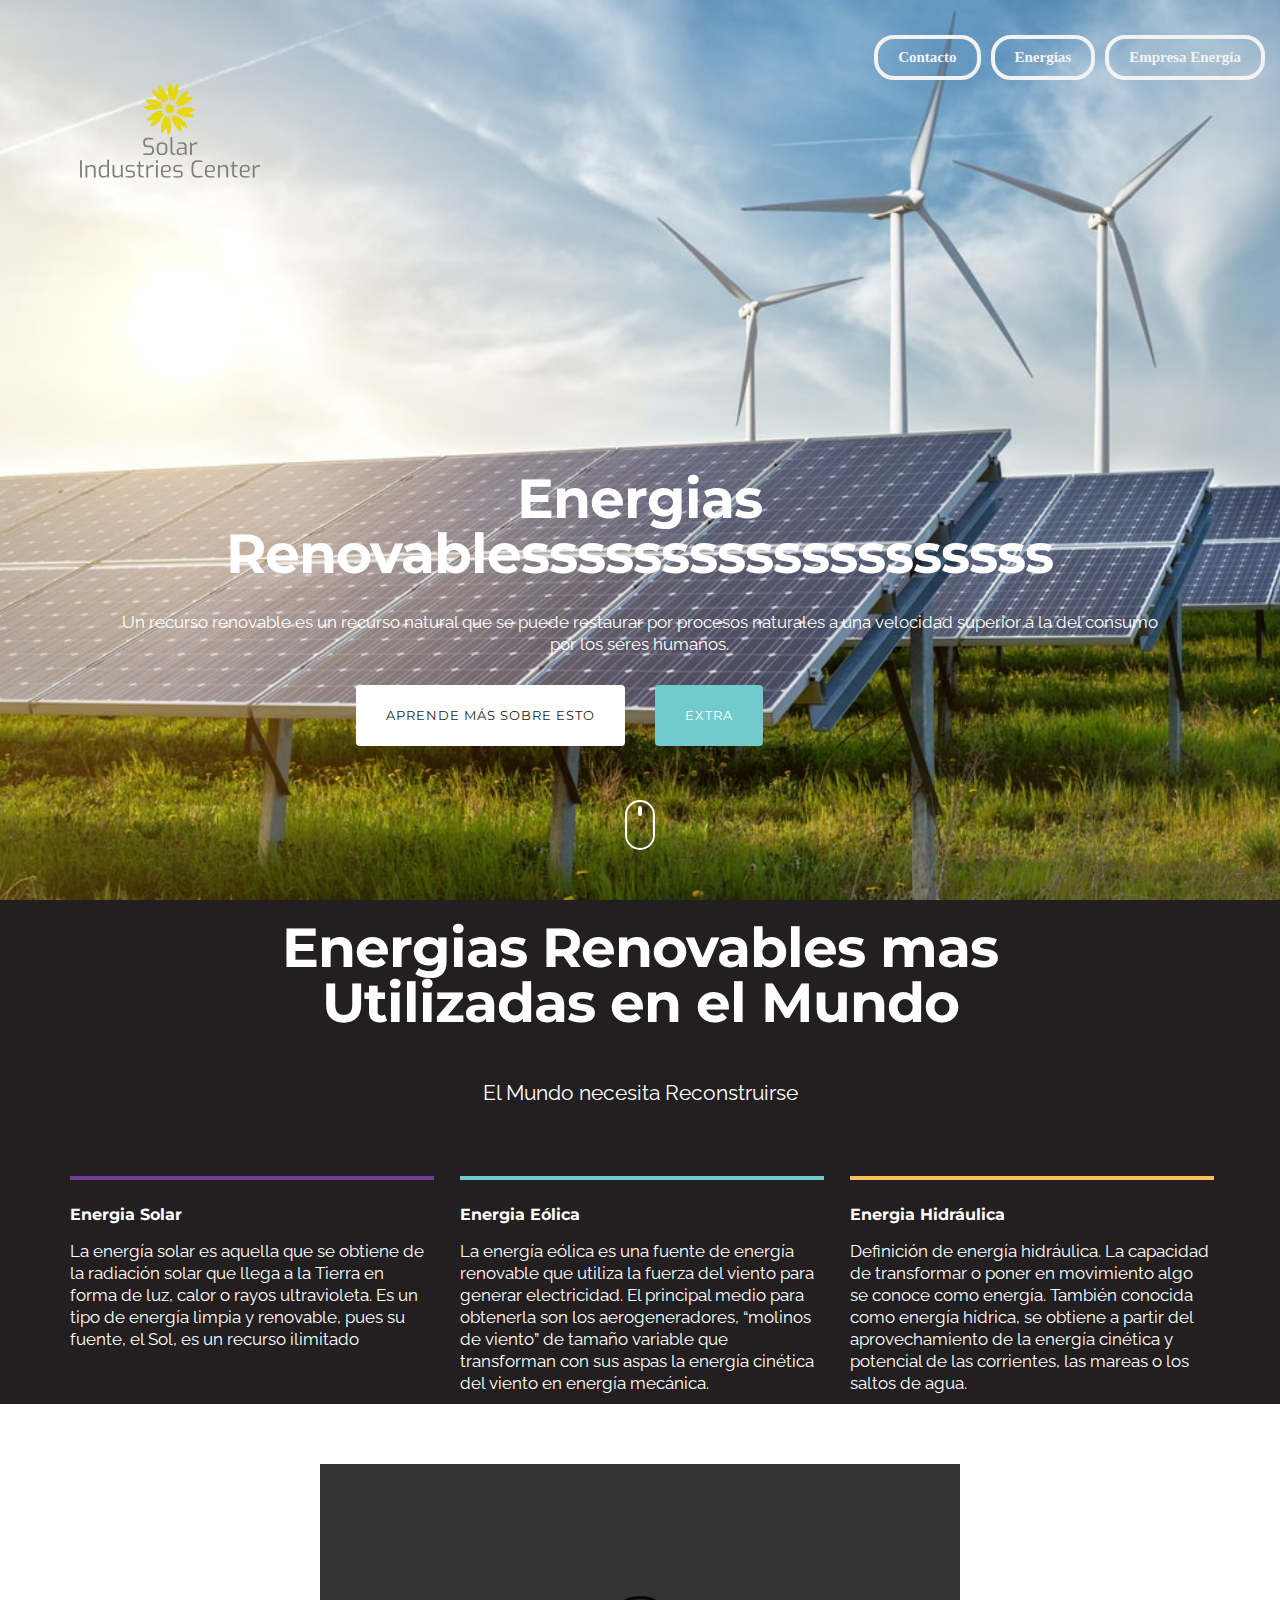
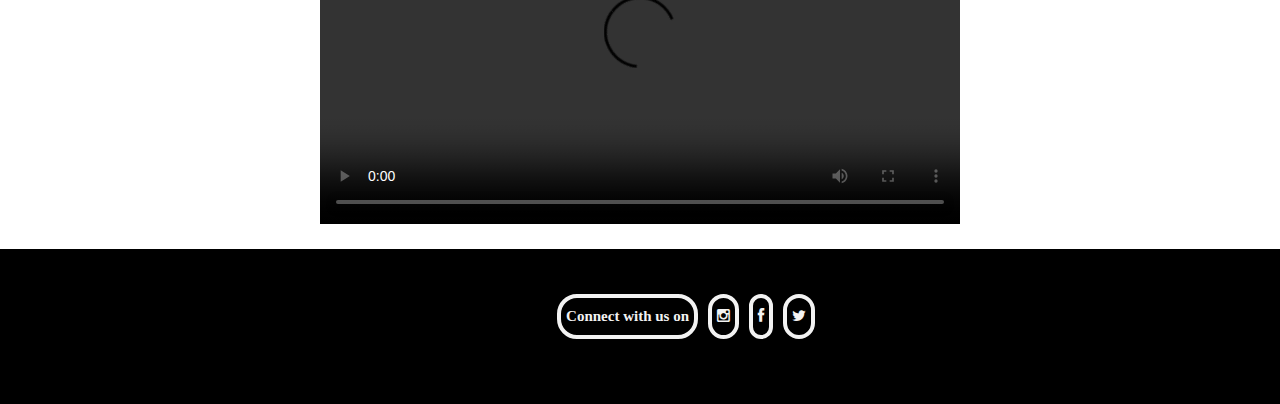
==== commit 1b11609f: "Merge pull request #2 from Miguek22/feature/issue7" ====
--- a/index.html
+++ b/index.html
@@ -1,7 +1,7 @@
 <!DOCTYPE html>
 <html lang="en"><head>
   <meta charset="utf-8">
-  <title>Recurosos Renovables - Versión 5</title>
+  <title>Recurosos Renovables - Versión 7</title>
   <meta name="keywords" content="">
   <meta name="description" content="">
   <meta name="viewport" content="width=device-width, initial-scale=1.0, maximum-scale=1.0, user-scalable=no">
